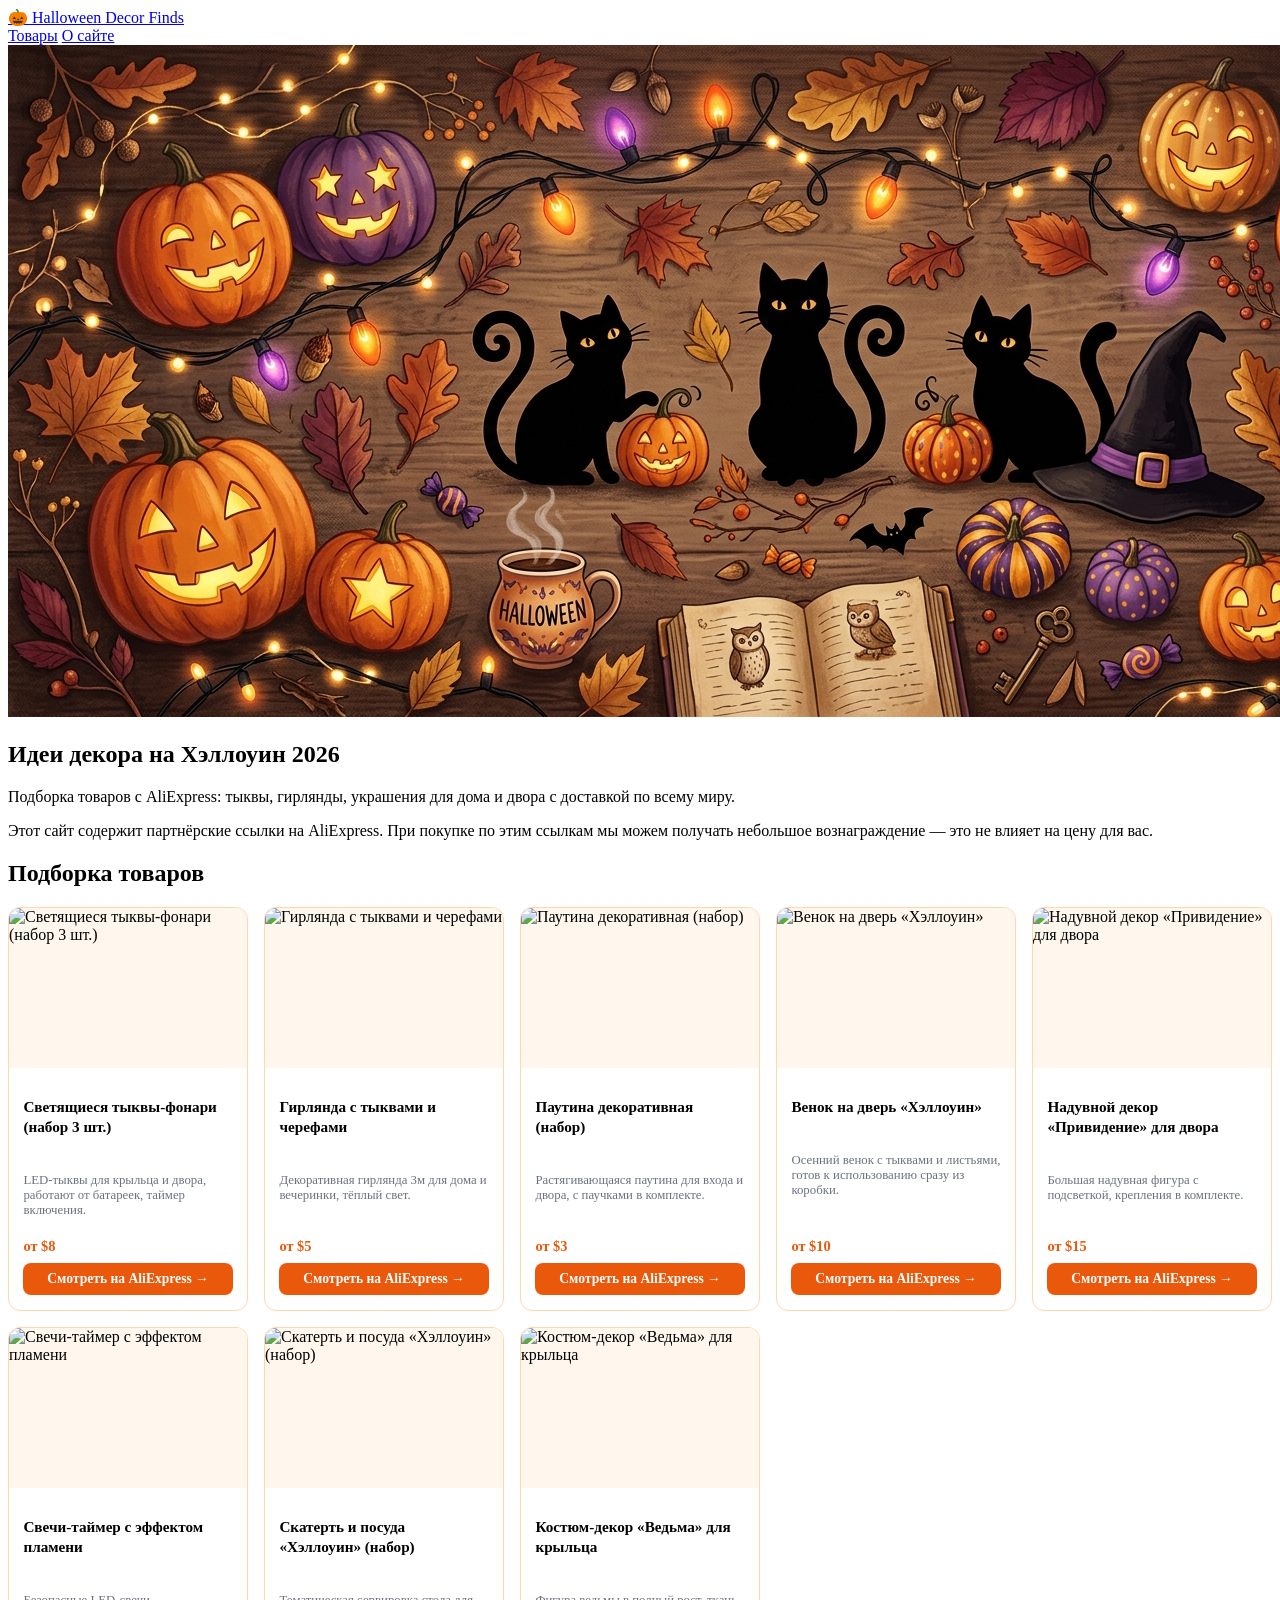
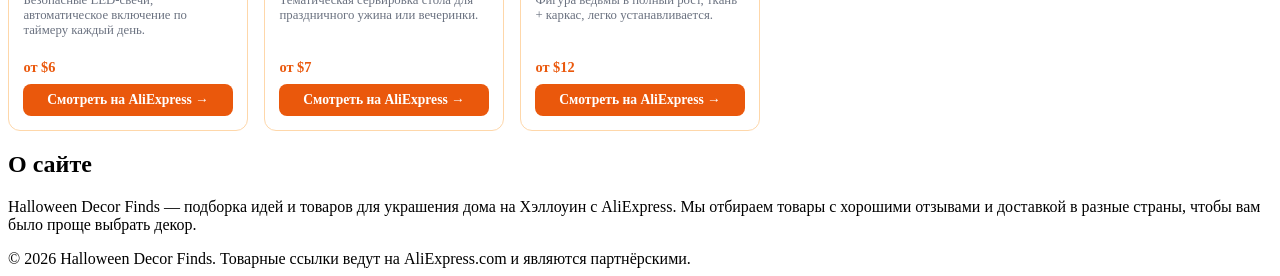
==== index.html @ 7708ebe5 "Add AliExpress/ePN Halloween decor bridge site" ====
<!DOCTYPE html>
<html lang="ru">
<head>
  <meta charset="UTF-8">
  <meta name="viewport" content="width=device-width, initial-scale=1">
  <title>Halloween Decor Finds — идеи декора на Хэллоуин с AliExpress</title>
  <meta name="description" content="Подборка лучших товаров для декора на Хэллоуин с AliExpress: тыквы, гирлянды, украшения с доставкой по всему миру.">
  <script
    src="https://cdn.jsdelivr.net/npm/@tailwindcss/browser@4.3.0/dist/index.global.js"
    integrity="sha384-nWTzRTCY/9V4Bo352ehygr1c4cnst4XN6lMR3fipakEQrhVpc0hEM5Dii3Amz0sT"
    crossorigin="anonymous"
  ></script>
  <style type="text/tailwindcss">
    @custom-variant dark (&:where(.dark, .dark *));
  </style>
  <script>
    document.documentElement.classList.toggle(
      'dark',
      window.matchMedia('(prefers-color-scheme: dark)').matches
    );
  </script>
  <link rel="stylesheet" href="styles.css">
</head>
<body class="min-h-dvh text-sm antialiased bg-orange-50 dark:bg-gray-950 text-gray-900 dark:text-gray-100">

  <header class="border-b border-orange-200 dark:border-gray-800 bg-white/70 dark:bg-gray-900/70 backdrop-blur sticky top-0 z-10">
    <div class="max-w-5xl mx-auto px-4 py-3 flex items-center justify-between">
      <a href="#" class="font-bold text-lg text-orange-700 dark:text-orange-400">🎃 Halloween Decor Finds</a>
      <nav class="hidden sm:flex gap-6 text-gray-600 dark:text-gray-300">
        <a href="#products" class="hover:text-orange-700 dark:hover:text-orange-400">Товары</a>
        <a href="#about" class="hover:text-orange-700 dark:hover:text-orange-400">О сайте</a>
      </nav>
    </div>
  </header>

  <section class="relative">
    <img src="assets/hero.jpeg" alt="Halloween decor" class="w-full h-56 sm:h-72 md:h-80 object-cover">
    <div class="absolute inset-0 bg-gradient-to-t from-black/60 to-transparent flex items-end">
      <div class="max-w-5xl mx-auto px-4 pb-6 w-full">
        <h1 class="text-white text-2xl sm:text-3xl md:text-4xl font-bold drop-shadow">Идеи декора на Хэллоуин 2026</h1>
        <p class="text-white/90 mt-1 max-w-xl">Подборка товаров с AliExpress: тыквы, гирлянды, украшения для дома и двора с доставкой по всему миру.</p>
      </div>
    </div>
  </section>

  <div class="max-w-5xl mx-auto px-4">
    <p class="text-xs text-gray-500 dark:text-gray-400 mt-4 border border-orange-200 dark:border-gray-800 bg-orange-100/60 dark:bg-gray-900 rounded-lg p-3">
      Этот сайт содержит партнёрские ссылки на AliExpress. При покупке по этим ссылкам мы можем получать небольшое вознаграждение — это не влияет на цену для вас.
    </p>
  </div>

  <main id="products" class="max-w-5xl mx-auto px-4 py-8">
    <h2 class="text-xl font-semibold mb-4">Подборка товаров</h2>
    <div id="product-grid" class="card-grid"></div>
  </main>

  <section id="about" class="max-w-5xl mx-auto px-4 py-8 border-t border-orange-200 dark:border-gray-800">
    <h2 class="text-xl font-semibold mb-2">О сайте</h2>
    <p class="text-gray-600 dark:text-gray-300 max-w-2xl">
      Halloween Decor Finds — подборка идей и товаров для украшения дома на Хэллоуин с AliExpress. Мы отбираем товары с хорошими отзывами и доставкой в разные страны, чтобы вам было проще выбрать декор.
    </p>
  </section>

  <footer class="border-t border-orange-200 dark:border-gray-800 py-6 text-center text-xs text-gray-500 dark:text-gray-400">
    © 2026 Halloween Decor Finds. Товарные ссылки ведут на AliExpress.com и являются партнёрскими.
  </footer>

  <script src="app.js"></script>
</body>
</html>
---- styles.css ----
/* Card grid: responsive, stacks at narrow widths, wraps into columns on wider panels */
.card-grid {
  display: grid;
  grid-template-columns: repeat(auto-fill, minmax(220px, 1fr));
  gap: 1rem;
}

.product-card {
  background: #ffffff;
  border: 1px solid #fed7aa;
  border-radius: 0.75rem;
  overflow: hidden;
  display: flex;
  flex-direction: column;
  transition: transform 0.15s ease, box-shadow 0.15s ease;
}

.product-card:hover {
  transform: translateY(-2px);
  box-shadow: 0 6px 16px rgba(0, 0, 0, 0.08);
}

.dark .product-card {
  background: #111827;
  border-color: #374151;
}

.product-card img {
  width: 100%;
  height: 160px;
  object-fit: cover;
  background: #fff7ed;
}

.product-card .body {
  padding: 0.9rem;
  display: flex;
  flex-direction: column;
  gap: 0.5rem;
  flex: 1;
}

.product-card h3 {
  font-weight: 600;
  font-size: 0.95rem;
  line-height: 1.3;
}

.product-card p {
  color: #6b7280;
  font-size: 0.8rem;
  flex: 1;
}

.dark .product-card p {
  color: #9ca3af;
}

.price {
  font-weight: 700;
  color: #ea580c;
  font-size: 0.9rem;
}

.buy-button {
  display: inline-block;
  text-align: center;
  background: #ea580c;
  color: #fff;
  padding: 0.5rem 0.75rem;
  border-radius: 0.5rem;
  font-weight: 600;
  font-size: 0.85rem;
  text-decoration: none;
  transition: background 0.15s ease;
}

.buy-button:hover {
  background: #c2410c;
}
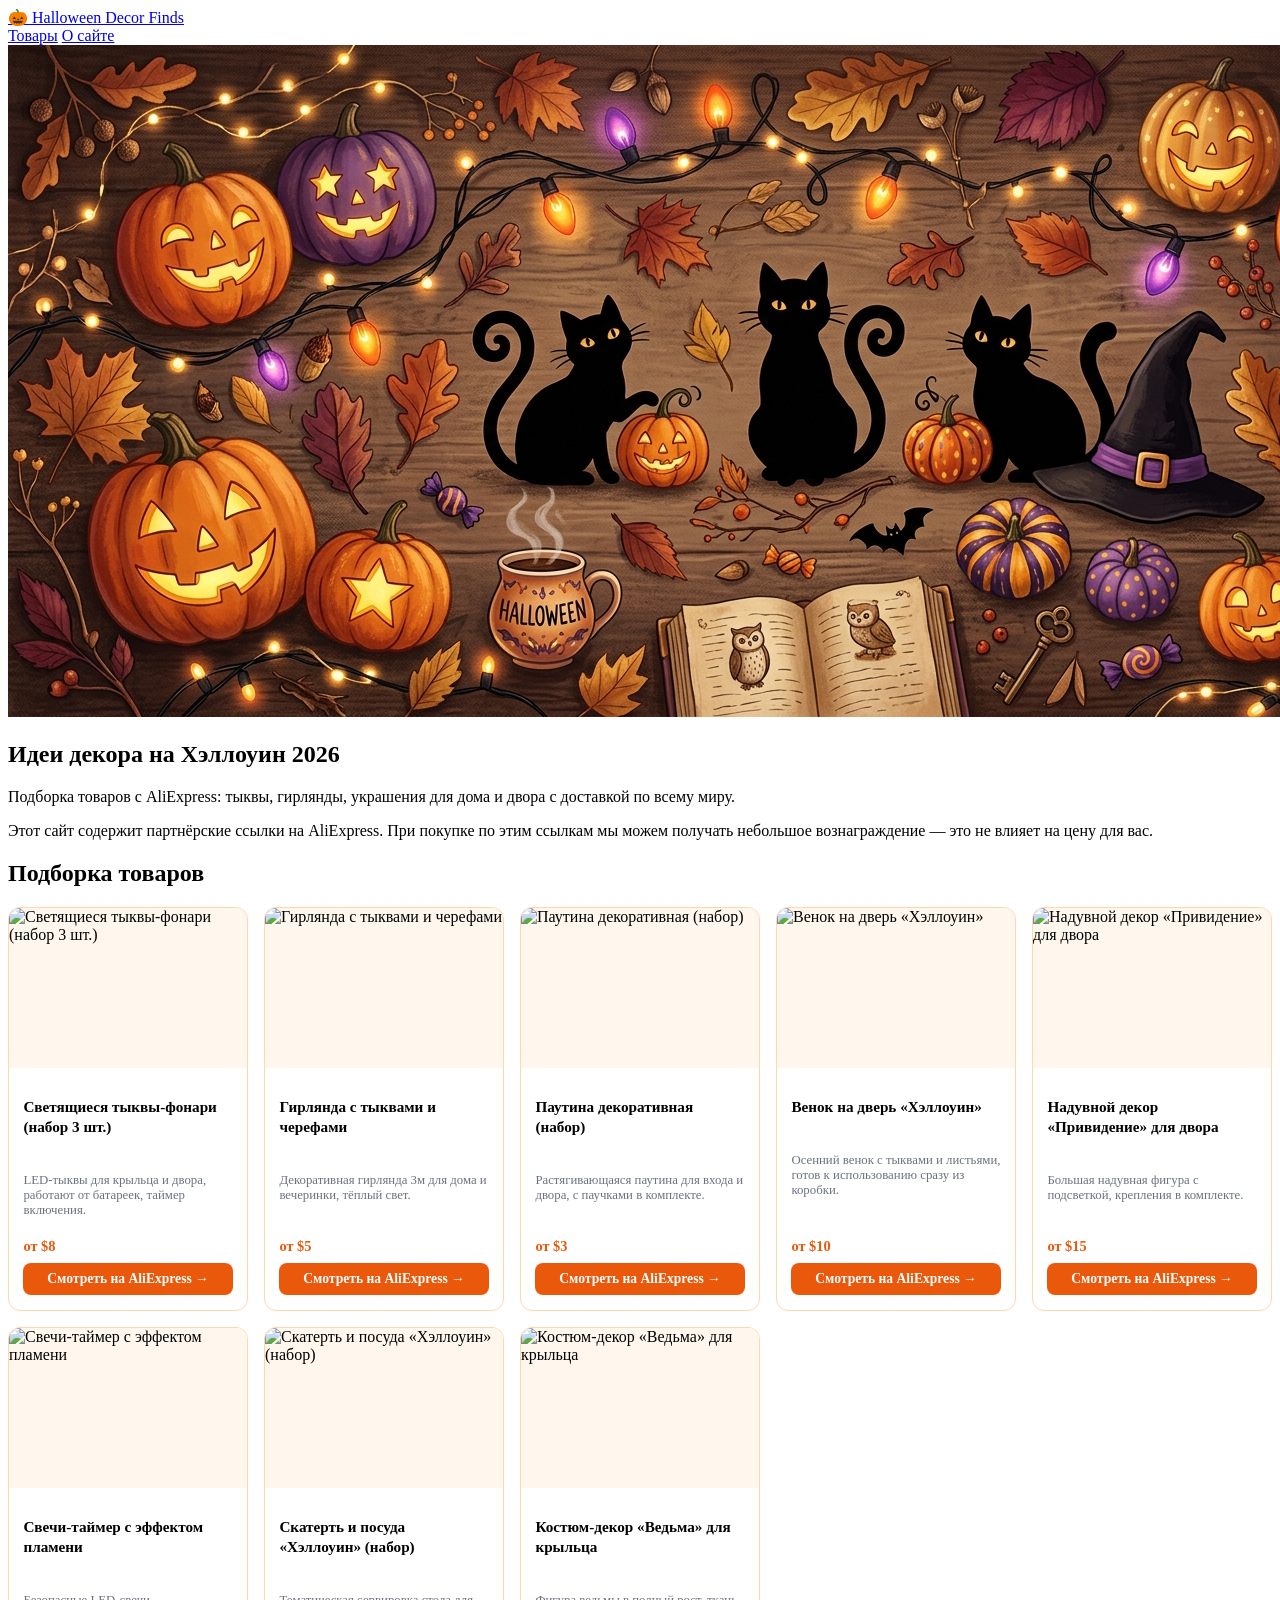
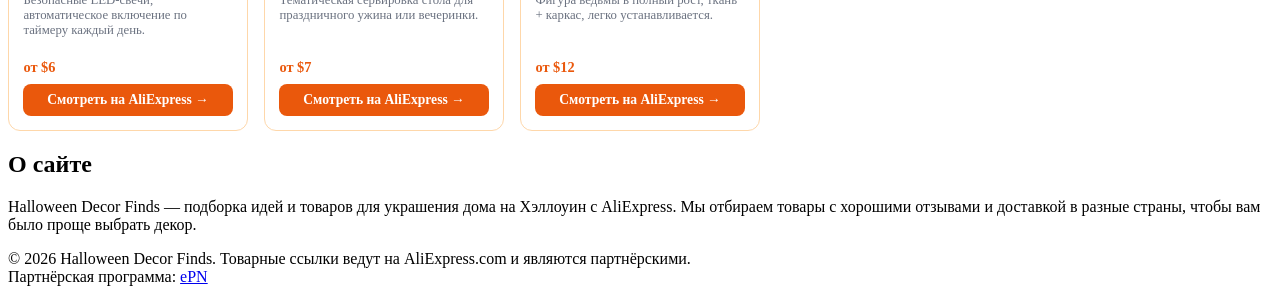
==== commit f358c24a: "Add required ePN attribution in footer" ====
--- a/index.html
+++ b/index.html
@@ -62,7 +62,8 @@
   </section>
 
   <footer class="border-t border-orange-200 dark:border-gray-800 py-6 text-center text-xs text-gray-500 dark:text-gray-400">
-    © 2026 Halloween Decor Finds. Товарные ссылки ведут на AliExpress.com и являются партнёрскими.
+    © 2026 Halloween Decor Finds. Товарные ссылки ведут на AliExpress.com и являются партнёрскими.<br>
+    Партнёрская программа: <a href="https://epn.bz" target="_blank" rel="noopener" class="underline hover:text-orange-600 dark:hover:text-orange-400">ePN</a>
   </footer>
 
   <script src="app.js"></script>
